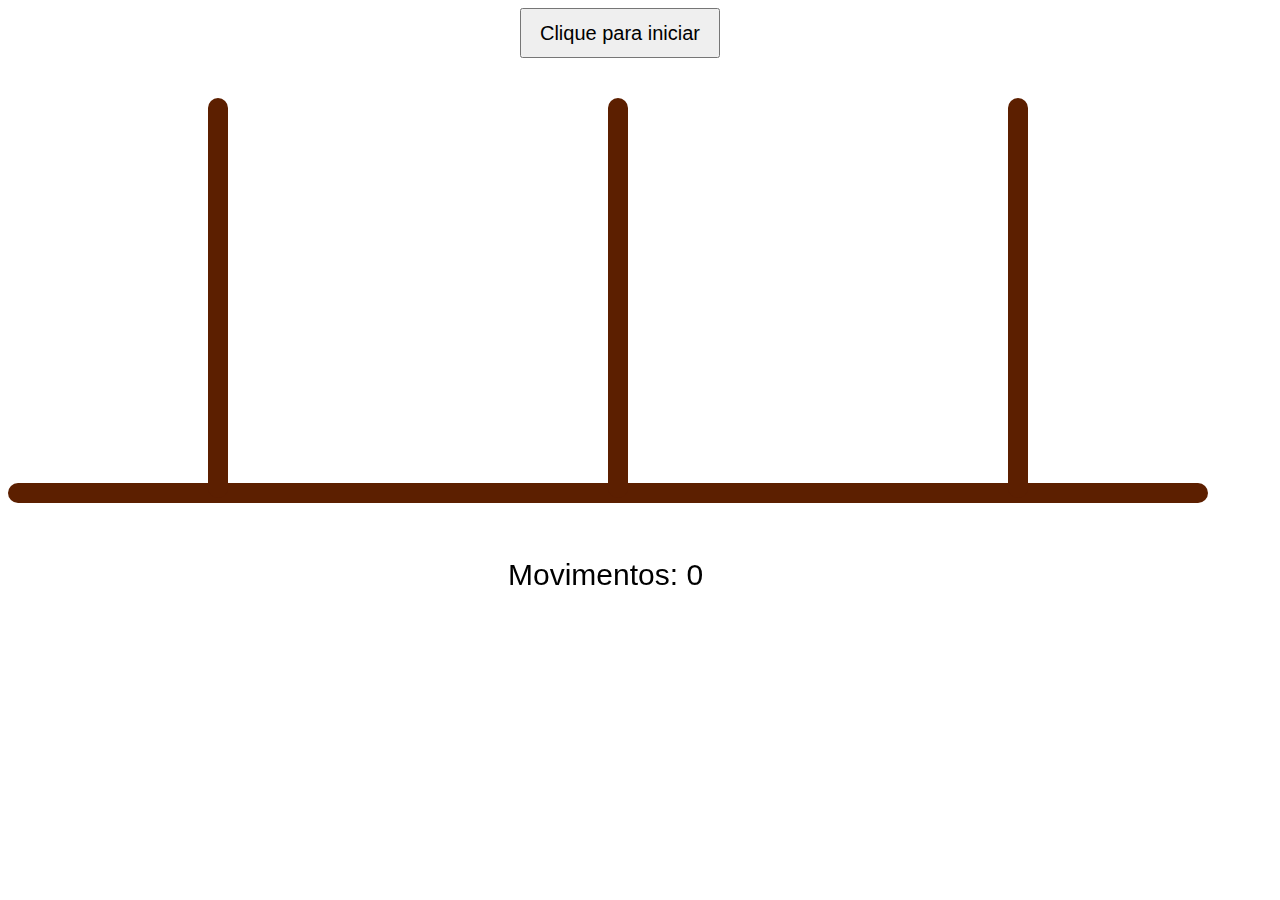
==== index.html @ 60c9660c "Add original version files" ====
<!DOCTYPE html>
<html lang="pt-br">
    
    <head>
        <meta charset="utf-8"/> 
        <title>Hanoi</title>
        <link rel="stylesheet" type="text/css" href="stylesheet.css">
        <script src="https://ajax.googleapis.com/ajax/libs/jquery/1.11.2/jquery.min.js"></script>
        <script src="script.js"></script>

    </head>

    <body>
        <button id="inicio" type="button">Clique para iniciar</button>
        <button id="desiste" type="button">Desistir</button>
        <div id="base"></div>
        <div class="pino" id="left"></div>
        <div class="pino" id="mid"></div>
        <div class="pino" id="right"></div>
        <div class="disco" id="d0"></div>
        <div class="disco" id="d1"></div>
        <div class="disco" id="d2"></div>
        <div class="disco" id="d3"></div>
        <div class="disco" id="d4"></div>
        <div class="disco" id="d5"></div>
        <div class="disco" id="d6"></div>
        <div class="disco" id="d7"></div>
        <div class="disco" id="d8"></div>
        <div class="disco" id="d9"></div>
        <p id="movimentos">Movimentos: 0</p>
    </body>

</html>
---- stylesheet.css ----
#p2 {
    font-size: 20px;
    color: blue;
}

#inicio, #desiste {
    margin-left: 512px;
    width: 200px;
    height: 50px;
    font-size: 20px;
    position: fixed;
}

#base {
    height: 20px;
    width: 93.75%;
    margin-top: 475px;
    margin-left: auto;
    margin-right: auto;
    border-radius: 10px;
    background-color: #5C1F00;
    position: fixed;
}

.pino {
    height: 400px;
    width: 20px; 
    border-radius: 10px;
    background-color: #5C1F00;
    position: fixed;
}

#left {
    margin-top: 90px;
    margin-left: 200px;
}

#mid {
    margin-top: 90px;
    margin-left: 600px;
}

#right {
    margin-top: 90px;
    margin-left: 1000px;
}

.disco {
    height: 30px;
    border-radius: 12px;
    position: fixed;
}

#d0 {
    margin-top: 445px;
    margin-left: 10px;
    width: 400px;
    background-color: #FF4D4D;
}

#d1 {
    margin-top: 415px;
    margin-left: 25px;
    width: 370px;
    background-color: #99FF66;
}

#d2 {
    margin-top: 385px;
    margin-left: 40px;
    width: 340px;
    background-color: #33CCFF;
}

#d3 {
    margin-top: 355px;
    margin-left: 55px;
    width: 310px;
    background-color: yellow;
}

#d4 {
    margin-top: 325px;
    margin-left: 70px;
    width: 280px;
    background-color: orange;
}

#d5 {
    margin-top: 295px;
    margin-left: 85px;
    width: 250px;
    background-color: #99FFCC;
}

#d6 {
    margin-top: 265px;
    margin-left: 100px;
    width: 220px;
    background-color: violet;
}

#d7 {
    margin-top: 235px;
    margin-left: 115px;
    width: 190px;
    background-color: #33ADAD;
}

#d8 {
    margin-top: 205px;
    margin-left: 130px;
    width: 160px;
    background-color: #A37547;
}

#d9 {
    margin-top: 175px;
    margin-left: 145px;
    width: 130px;
    background-color: #CCCCCC;
}

#movimentos {
    font-size: 30px;
    font-family: Verdana, sans-serif;
    margin-left: 500px;
    margin-top: 550px;
    position: fixed;
}
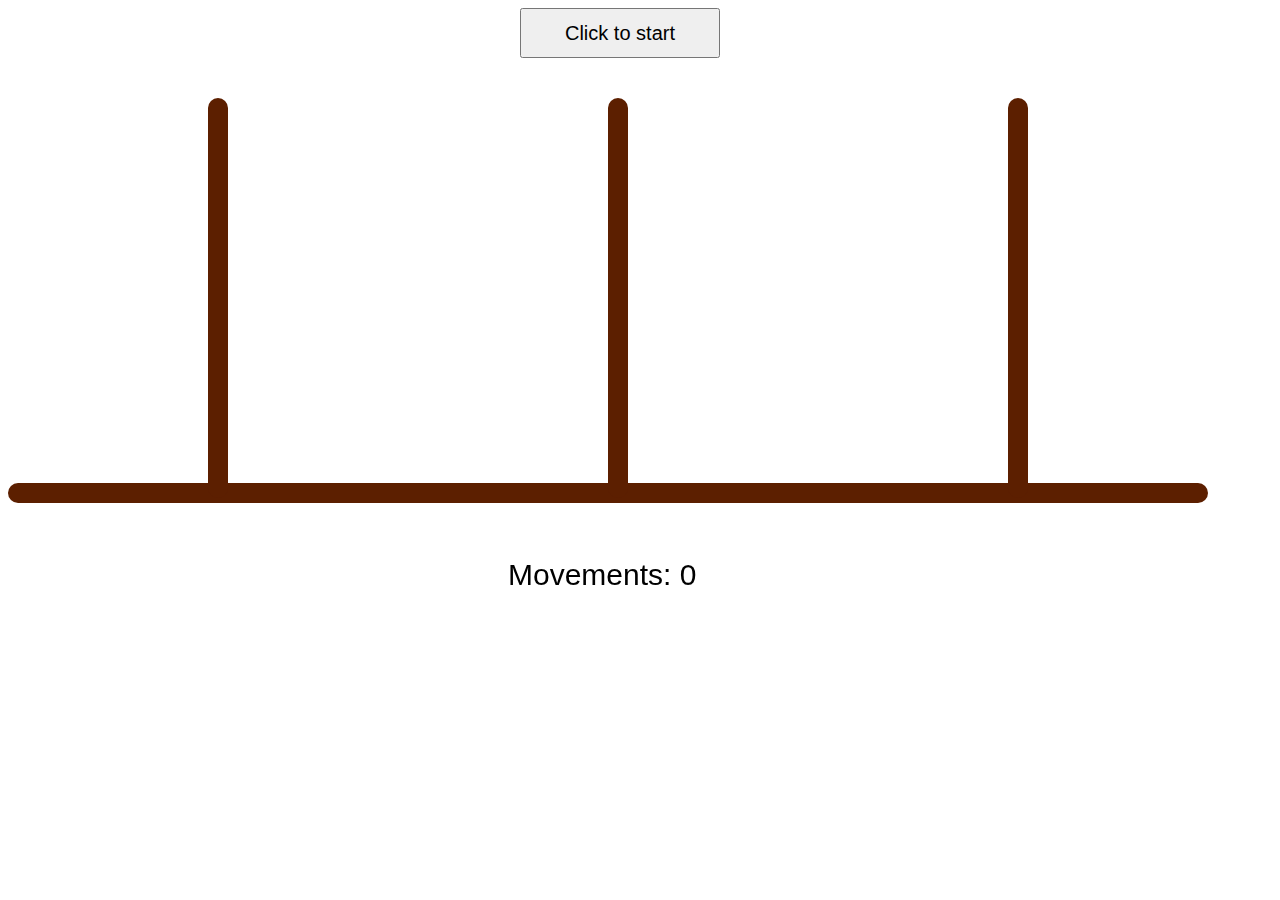
==== commit 5966fe8a: "Refactoring to use English as the main code/dialogs language" ====
--- a/index.html
+++ b/index.html
@@ -1,6 +1,5 @@
 <!DOCTYPE html>
-<html lang="pt-br">
-    
+<html>
     <head>
         <meta charset="utf-8"/> 
         <title>Hanoi</title>
@@ -11,23 +10,22 @@
     </head>
 
     <body>
-        <button id="inicio" type="button">Clique para iniciar</button>
-        <button id="desiste" type="button">Desistir</button>
+        <button id="start" type="button">Click to start</button>
+        <button id="quit" type="button">Quit</button>
         <div id="base"></div>
-        <div class="pino" id="left"></div>
-        <div class="pino" id="mid"></div>
-        <div class="pino" id="right"></div>
-        <div class="disco" id="d0"></div>
-        <div class="disco" id="d1"></div>
-        <div class="disco" id="d2"></div>
-        <div class="disco" id="d3"></div>
-        <div class="disco" id="d4"></div>
-        <div class="disco" id="d5"></div>
-        <div class="disco" id="d6"></div>
-        <div class="disco" id="d7"></div>
-        <div class="disco" id="d8"></div>
-        <div class="disco" id="d9"></div>
-        <p id="movimentos">Movimentos: 0</p>
+        <div class="rod" id="left"></div>
+        <div class="rod" id="mid"></div>
+        <div class="rod" id="right"></div>
+        <div class="disk" id="d0"></div>
+        <div class="disk" id="d1"></div>
+        <div class="disk" id="d2"></div>
+        <div class="disk" id="d3"></div>
+        <div class="disk" id="d4"></div>
+        <div class="disk" id="d5"></div>
+        <div class="disk" id="d6"></div>
+        <div class="disk" id="d7"></div>
+        <div class="disk" id="d8"></div>
+        <div class="disk" id="d9"></div>
+        <p id="movements">Movements: 0</p>
     </body>
-
 </html>--- a/stylesheet.css
+++ b/stylesheet.css
@@ -3,7 +3,7 @@
     color: blue;
 }
 
-#inicio, #desiste {
+#start, #quit {
     margin-left: 512px;
     width: 200px;
     height: 50px;
@@ -22,7 +22,7 @@
     position: fixed;
 }
 
-.pino {
+.rod {
     height: 400px;
     width: 20px; 
     border-radius: 10px;
@@ -45,7 +45,7 @@
     margin-left: 1000px;
 }
 
-.disco {
+.disk {
     height: 30px;
     border-radius: 12px;
     position: fixed;
@@ -121,7 +121,7 @@
     background-color: #CCCCCC;
 }
 
-#movimentos {
+#movements {
     font-size: 30px;
     font-family: Verdana, sans-serif;
     margin-left: 500px;
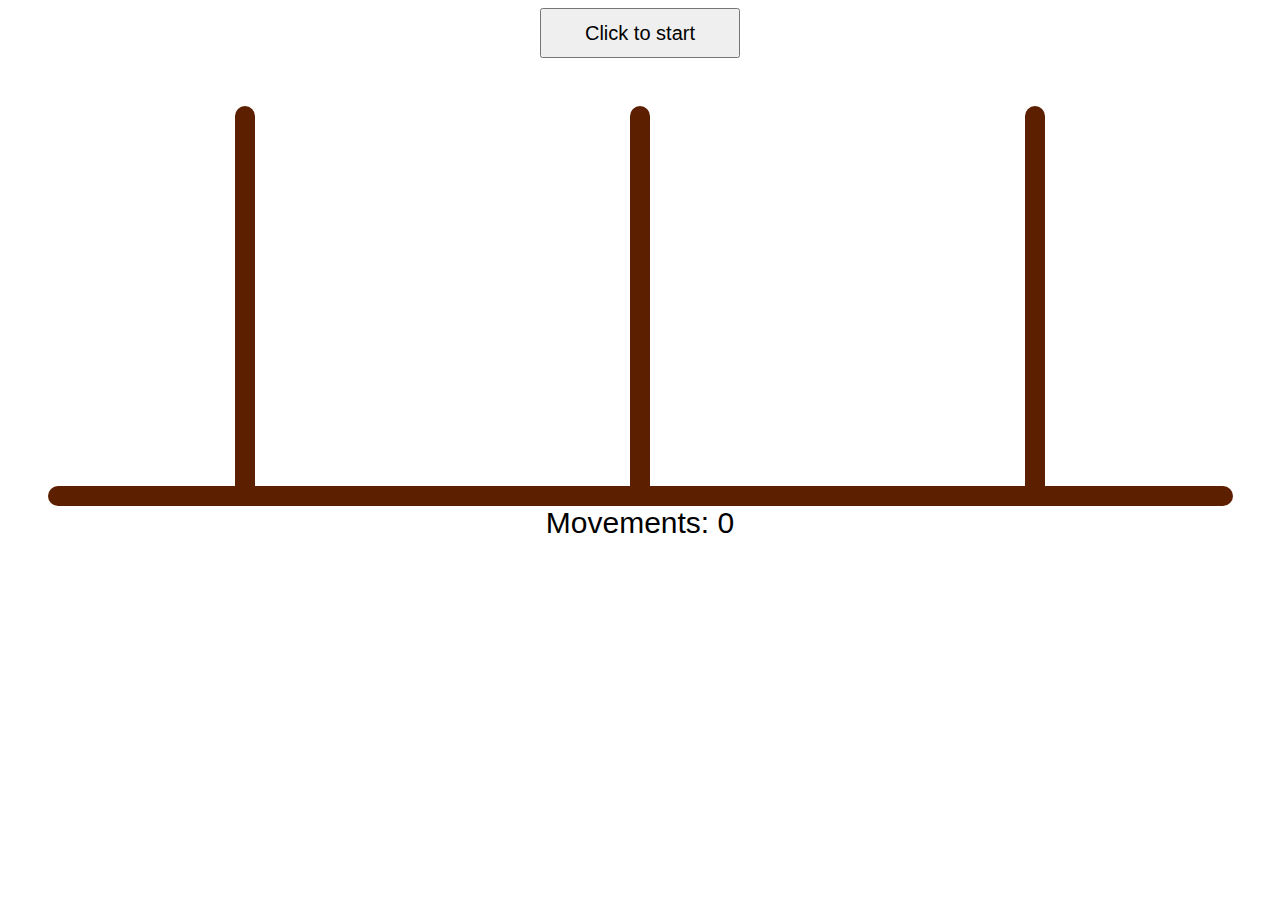
==== commit cb6ff994: "Rewrite to use CSS Grid layout" ====
--- a/index.html
+++ b/index.html
@@ -10,22 +10,30 @@
     </head>
 
     <body>
-        <button id="start" type="button">Click to start</button>
-        <button id="quit" type="button">Quit</button>
-        <div id="base"></div>
-        <div class="rod" id="left"></div>
-        <div class="rod" id="mid"></div>
-        <div class="rod" id="right"></div>
-        <div class="disk" id="d0"></div>
-        <div class="disk" id="d1"></div>
-        <div class="disk" id="d2"></div>
-        <div class="disk" id="d3"></div>
-        <div class="disk" id="d4"></div>
-        <div class="disk" id="d5"></div>
-        <div class="disk" id="d6"></div>
-        <div class="disk" id="d7"></div>
-        <div class="disk" id="d8"></div>
-        <div class="disk" id="d9"></div>
-        <p id="movements">Movements: 0</p>
+        <div id="main-container">
+            <button id="start" type="button">Click to start</button>
+            <button id="quit" type="button">Quit</button>
+
+            <div id="game-grid">
+                <div class="rod" id="left"></div>
+                <div class="rod" id="mid"></div>
+                <div class="rod" id="right"></div>
+
+                <div class="disk" id="d0"></div>
+                <div class="disk" id="d1"></div>
+                <div class="disk" id="d2"></div>
+                <div class="disk" id="d3"></div>
+                <div class="disk" id="d4"></div>
+                <div class="disk" id="d5"></div>
+                <div class="disk" id="d6"></div>
+                <div class="disk" id="d7"></div>
+                <div class="disk" id="d8"></div>
+                <div class="disk" id="d9"></div>
+
+                <div id="base"></div>
+            </div>
+
+            <span id="movements">Movements: 0</span>
+        </div>
     </body>
 </html>--- a/stylesheet.css
+++ b/stylesheet.css
@@ -1,130 +1,135 @@
+#main-container {
+    display: flex;
+    flex-flow: column;
+    align-items: center;
+}
+
 #p2 {
     font-size: 20px;
     color: blue;
 }
 
 #start, #quit {
-    margin-left: 512px;
+    margin-bottom: 48px;
     width: 200px;
     height: 50px;
     font-size: 20px;
-    position: fixed;
+}
+
+#game-grid {
+    display: grid;
+    width: 93.75%;
+    grid-template-columns: repeat(3, 1fr);
+    grid-template-rows: 1fr repeat(10, 30px) 20px;
 }
 
 #base {
     height: 20px;
-    width: 93.75%;
-    margin-top: 475px;
-    margin-left: auto;
-    margin-right: auto;
     border-radius: 10px;
     background-color: #5C1F00;
-    position: fixed;
+    grid-column: 1 / span 3;
+    grid-row: 12 / auto;
 }
 
 .rod {
     height: 400px;
-    width: 20px; 
+    width: 20px;
     border-radius: 10px;
     background-color: #5C1F00;
-    position: fixed;
+    grid-row: 1 / span 12;
+    justify-self: center;
 }
 
 #left {
-    margin-top: 90px;
-    margin-left: 200px;
+    grid-column: 1 / auto;
 }
 
 #mid {
-    margin-top: 90px;
-    margin-left: 600px;
+    grid-column: 2 / auto;
 }
 
 #right {
-    margin-top: 90px;
-    margin-left: 1000px;
+    grid-column: 3 / auto;
 }
 
 .disk {
     height: 30px;
     border-radius: 12px;
-    position: fixed;
+    justify-self: center;
+    z-index: 2;
 }
 
 #d0 {
-    margin-top: 445px;
-    margin-left: 10px;
-    width: 400px;
+    grid-column: 1 / auto;
+    grid-row: 11 / auto;
+    width: 100%;
     background-color: #FF4D4D;
 }
 
 #d1 {
-    margin-top: 415px;
-    margin-left: 25px;
-    width: 370px;
+    grid-column: 1 / auto;
+    grid-row: 10 / auto;
+    width: 91.25%;
     background-color: #99FF66;
 }
 
 #d2 {
-    margin-top: 385px;
-    margin-left: 40px;
-    width: 340px;
+    grid-column: 1 / auto;
+    grid-row: 9 / auto;
+    width: 82.5%;
     background-color: #33CCFF;
 }
 
 #d3 {
-    margin-top: 355px;
-    margin-left: 55px;
-    width: 310px;
+    grid-column: 1 / auto;
+    grid-row: 8 / auto;
+    width: 73.75%;
     background-color: yellow;
 }
 
 #d4 {
-    margin-top: 325px;
-    margin-left: 70px;
-    width: 280px;
+    grid-column: 1 / auto;
+    grid-row: 7 / auto;
+    width: 65%;
     background-color: orange;
 }
 
 #d5 {
-    margin-top: 295px;
-    margin-left: 85px;
-    width: 250px;
+    grid-column: 1 / auto;
+    grid-row: 6 / auto;
+    width: 56.25%;
     background-color: #99FFCC;
 }
 
 #d6 {
-    margin-top: 265px;
-    margin-left: 100px;
-    width: 220px;
+    grid-column: 1 / auto;
+    grid-row: 5 / auto;
+    width: 47.5%;
     background-color: violet;
 }
 
 #d7 {
-    margin-top: 235px;
-    margin-left: 115px;
-    width: 190px;
+    grid-column: 1 / auto;
+    grid-row: 4 / auto;
+    width: 40%;
     background-color: #33ADAD;
 }
 
 #d8 {
-    margin-top: 205px;
-    margin-left: 130px;
-    width: 160px;
+    grid-column: 1 / auto;
+    grid-row: 3 / auto;
+    width: 32.5%;
     background-color: #A37547;
 }
 
 #d9 {
-    margin-top: 175px;
-    margin-left: 145px;
-    width: 130px;
+    grid-column: 1 / auto;
+    grid-row: 2 / auto;
+    width: 25%;
     background-color: #CCCCCC;
 }
 
 #movements {
     font-size: 30px;
     font-family: Verdana, sans-serif;
-    margin-left: 500px;
-    margin-top: 550px;
-    position: fixed;
 }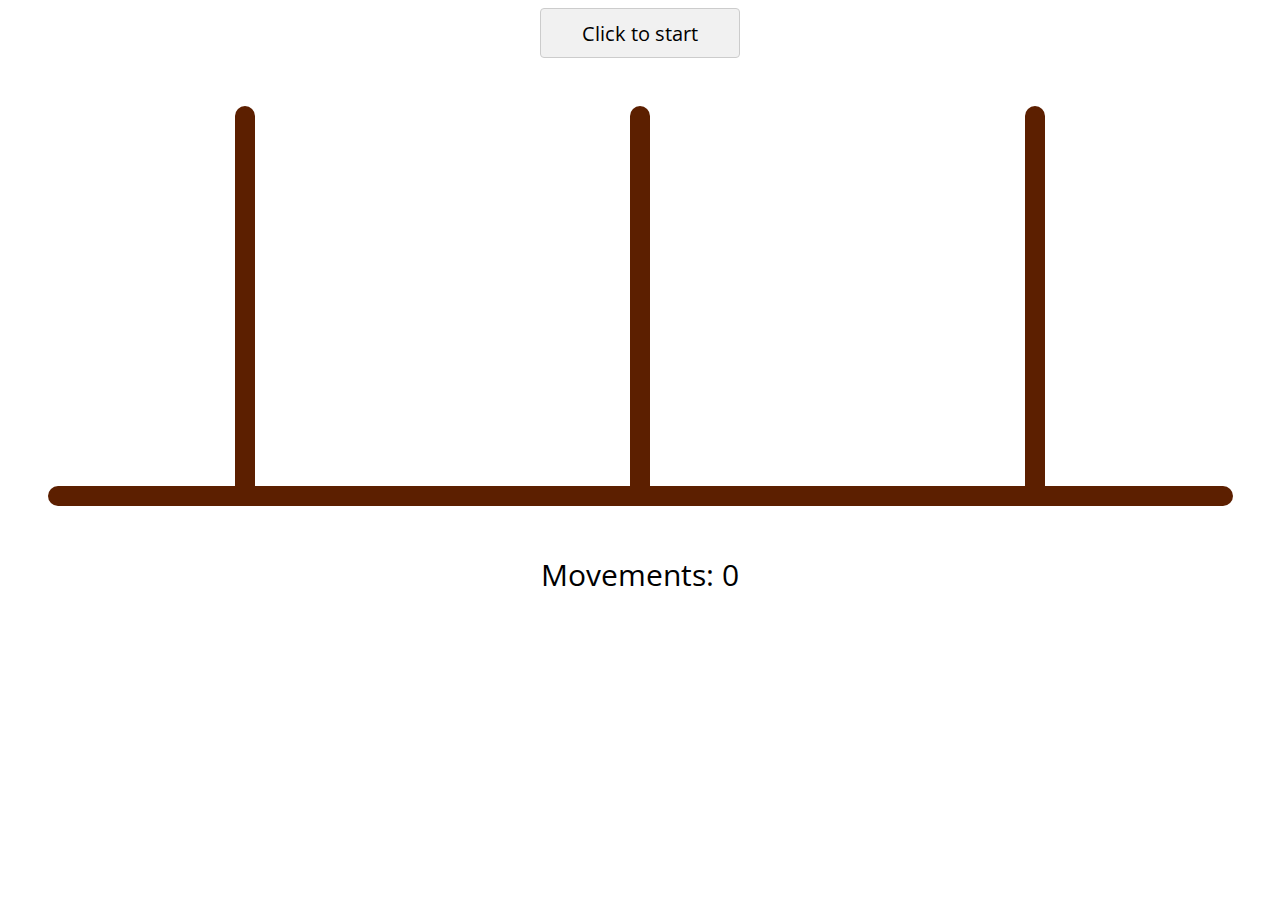
==== commit c29160aa: "Style changes" ====
--- a/index.html
+++ b/index.html
@@ -2,7 +2,8 @@
 <html>
     <head>
         <meta charset="utf-8"/> 
-        <title>Hanoi</title>
+        <title>Towers of Hanoi</title>
+        <link href="https://fonts.googleapis.com/css?family=Open+Sans&display=swap" rel="stylesheet">
         <link rel="stylesheet" type="text/css" href="stylesheet.css">
         <script src="https://ajax.googleapis.com/ajax/libs/jquery/1.11.2/jquery.min.js"></script>
         <script src="script.js"></script>
--- a/stylesheet.css
+++ b/stylesheet.css
@@ -13,7 +13,16 @@
     margin-bottom: 48px;
     width: 200px;
     height: 50px;
+    font-family: 'Open Sans', Verdana, Geneva, Tahoma, sans-serif;
     font-size: 20px;
+    border-radius: 4px;
+    border: 1px solid #ccc;
+    background-color: #f1f1f1;
+    cursor: pointer;
+}
+
+#start:hover, #quit:hover {
+    background-color: #e5e5e5;
 }
 
 #game-grid {
@@ -38,6 +47,12 @@
     background-color: #5C1F00;
     grid-row: 1 / span 12;
     justify-self: center;
+    cursor: pointer;
+    box-sizing: border-box;
+}
+
+.rod:hover {
+    width: 25px;
 }
 
 #left {
@@ -57,6 +72,11 @@
     border-radius: 12px;
     justify-self: center;
     z-index: 2;
+    cursor: pointer;
+}
+
+.disk:hover {
+    border: 3px dashed black;
 }
 
 #d0 {
@@ -130,6 +150,7 @@
 }
 
 #movements {
+    margin-top: 48px;
     font-size: 30px;
-    font-family: Verdana, sans-serif;
+    font-family: 'Open Sans', Verdana, Geneva, Tahoma, sans-serif;
 }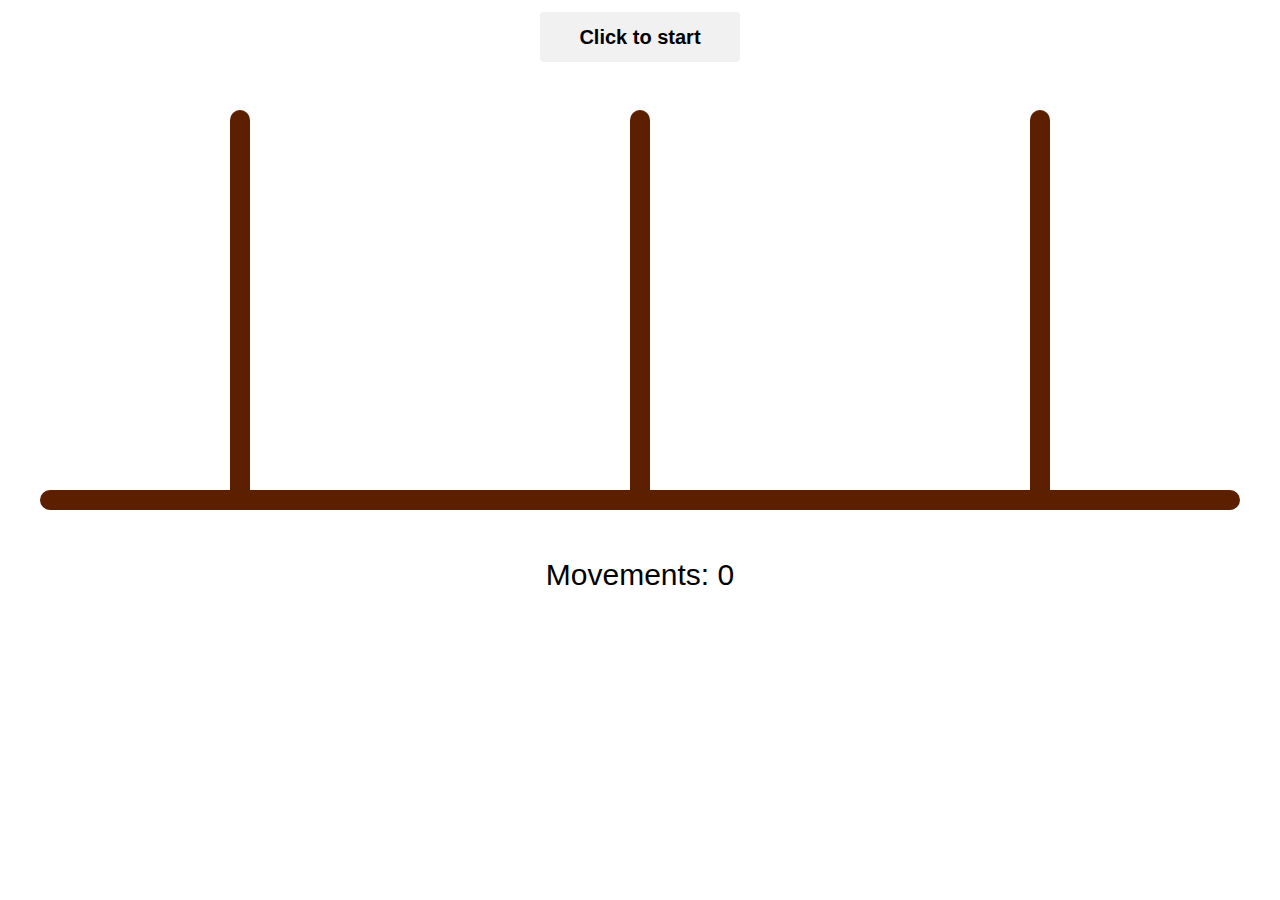
==== commit cf025abe: "Create modal to use instead of prompt and alert" ====
--- a/index.html
+++ b/index.html
@@ -3,7 +3,6 @@
     <head>
         <meta charset="utf-8"/> 
         <title>Towers of Hanoi</title>
-        <link href="https://fonts.googleapis.com/css?family=Open+Sans&display=swap" rel="stylesheet">
         <link rel="stylesheet" type="text/css" href="stylesheet.css">
         <script src="https://ajax.googleapis.com/ajax/libs/jquery/1.11.2/jquery.min.js"></script>
         <script src="script.js"></script>
--- a/stylesheet.css
+++ b/stylesheet.css
@@ -1,3 +1,8 @@
+body {
+    margin: 0;
+    font-family: Helvetica, Arial, "Lucida Grande", sans-serif;
+}
+
 #main-container {
     display: flex;
     flex-flow: column;
@@ -9,20 +14,29 @@
     color: blue;
 }
 
+button {
+    border-radius: 4px;
+    cursor: pointer;
+    font-family: Helvetica, Arial, "Lucida Grande", sans-serif;
+    font-weight: bold;
+    background-color: #f1f1f1;
+    border: 0;
+    user-select: none;
+    -ms-user-select: none;
+    -webkit-user-select: none;
+    -moz-user-select: none;
+}
+
+button:hover { background-color: #e5e5e5; }
+button:focus { outline: none; }
+button:active { color: initial; }
+
 #start, #quit {
+    margin-top: 12px;
     margin-bottom: 48px;
     width: 200px;
     height: 50px;
-    font-family: 'Open Sans', Verdana, Geneva, Tahoma, sans-serif;
     font-size: 20px;
-    border-radius: 4px;
-    border: 1px solid #ccc;
-    background-color: #f1f1f1;
-    cursor: pointer;
-}
-
-#start:hover, #quit:hover {
-    background-color: #e5e5e5;
 }
 
 #game-grid {
@@ -73,6 +87,7 @@
     justify-self: center;
     z-index: 2;
     cursor: pointer;
+    box-sizing: border-box;
 }
 
 .disk:hover {
@@ -152,5 +167,89 @@
 #movements {
     margin-top: 48px;
     font-size: 30px;
-    font-family: 'Open Sans', Verdana, Geneva, Tahoma, sans-serif;
+}
+
+.modal-container {
+    height: 100%;
+    width: 100%;
+    position: absolute;
+    top: 0;
+    left: 0;
+    display: flex;
+    justify-content: center;
+    align-items: center;
+    background: rgba(0, 0, 0, 0.5);
+    z-index: 2;
+}
+
+.modal {
+    background-color: #fff;
+    border-radius: 8px;
+    padding: 20px 40px;
+    display: flex;
+    align-items: center;
+    justify-content: center;
+    text-align: center;
+    flex-direction: column;
+}
+
+.modal-buttons {
+    display: flex;
+    justify-content: center;
+    margin-top: 40px;
+}
+
+.modal-button {
+    border: 0;
+    padding: 10px 20px;
+    font-size: 16px;
+}
+
+.modal-input {
+    display: flex;
+    align-items: center;
+    margin-top: 40px;
+    font-size: 24px;
+}
+
+.input-plus, .input-minus {
+    display: flex;
+    align-items: center;
+    justify-content: center;
+    border: 2px solid #444;
+    color: #444;
+    width: 24px;
+    height: 24px;
+    border-radius: 50%;
+    cursor: pointer;
+    user-select: none;
+    -ms-user-select: none;
+    -webkit-user-select: none;
+    -moz-user-select: none;
+}
+
+.input-plus.disabled, .input-minus.disabled {
+    border-color: #dedede;
+    color: #dedede;
+    cursor: default;
+}
+
+.input-plus:not(.disabled):hover, .input-minus:not(.disabled):hover {
+    border-color: black;
+    color: black;
+}
+
+.input-plus {
+    margin-left: 20px;
+}
+
+.input-minus {
+    margin-right: 20px;
+}
+
+.input-current-value {
+    user-select: none;
+    -ms-user-select: none;
+    -webkit-user-select: none;
+    -moz-user-select: none;
 }